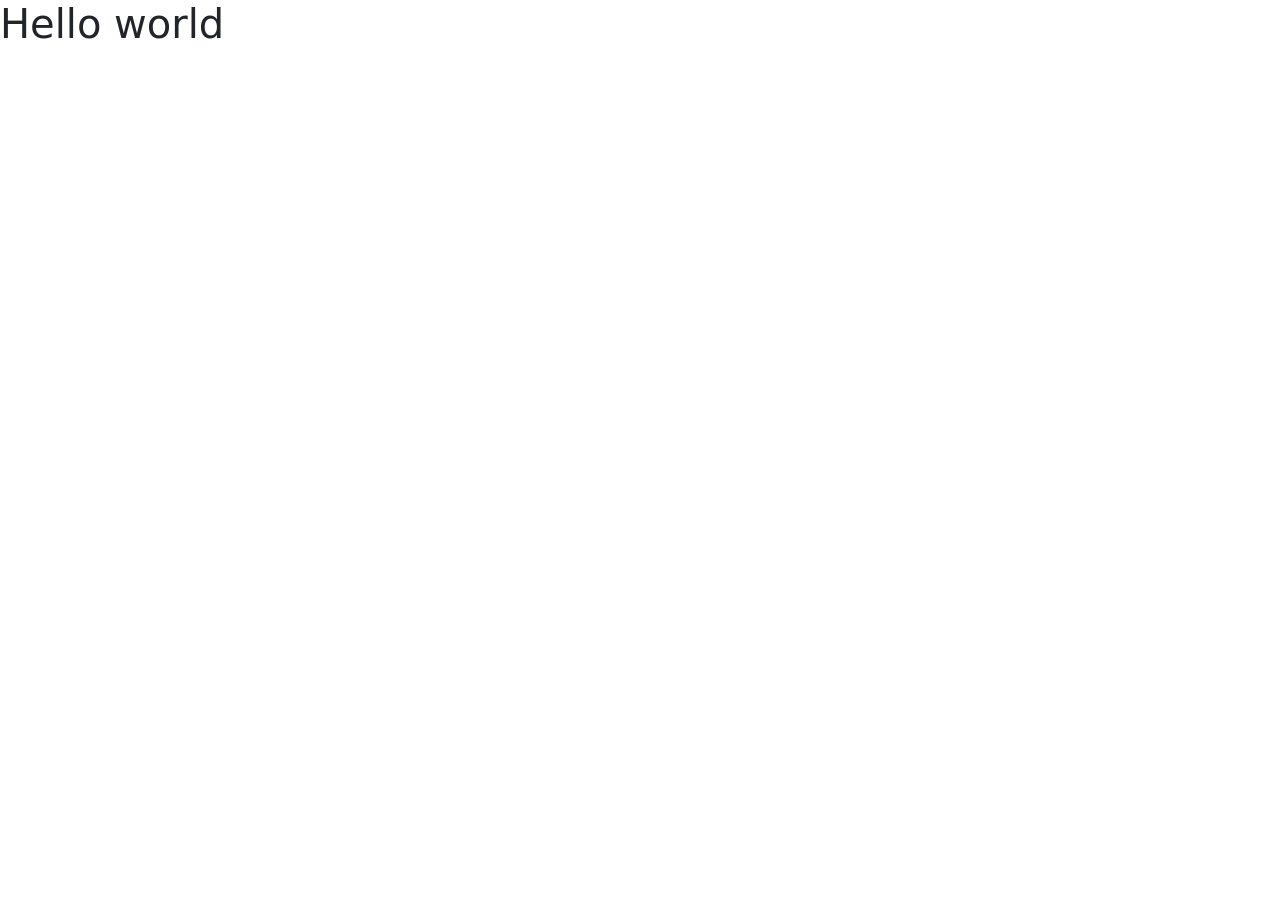
==== index.html @ bf2fb2f0 "Added the folder structure" ====
<!DOCTYPE html>
<html lang="en">
  <head>
    <meta charset="UTF-8" />
    <meta http-equiv="X-UA-Compatible" content="IE=edge" />
    <meta name="viewport" content="width=device-width, initial-scale=1.0" />
    <title>Vanilla</title>
    <link rel="stylesheet" href="src/styles.css" />
    <link
      href="https://cdn.jsdelivr.net/npm/bootstrap@5.1.0/dist/css/bootstrap.min.css"
      rel="stylesheet"
      integrity="sha384-KyZXEAg3QhqLMpG8r+8fhAXLRk2vvoC2f3B09zVXn8CA5QIVfZOJ3BCsw2P0p/We"
      crossorigin="anonymous"
    />
  </head>
  <body>
    <div>
      <h1>Hello world</h1>
      <script src="src/app.js"></script>
    </div>
  </body>
</html>
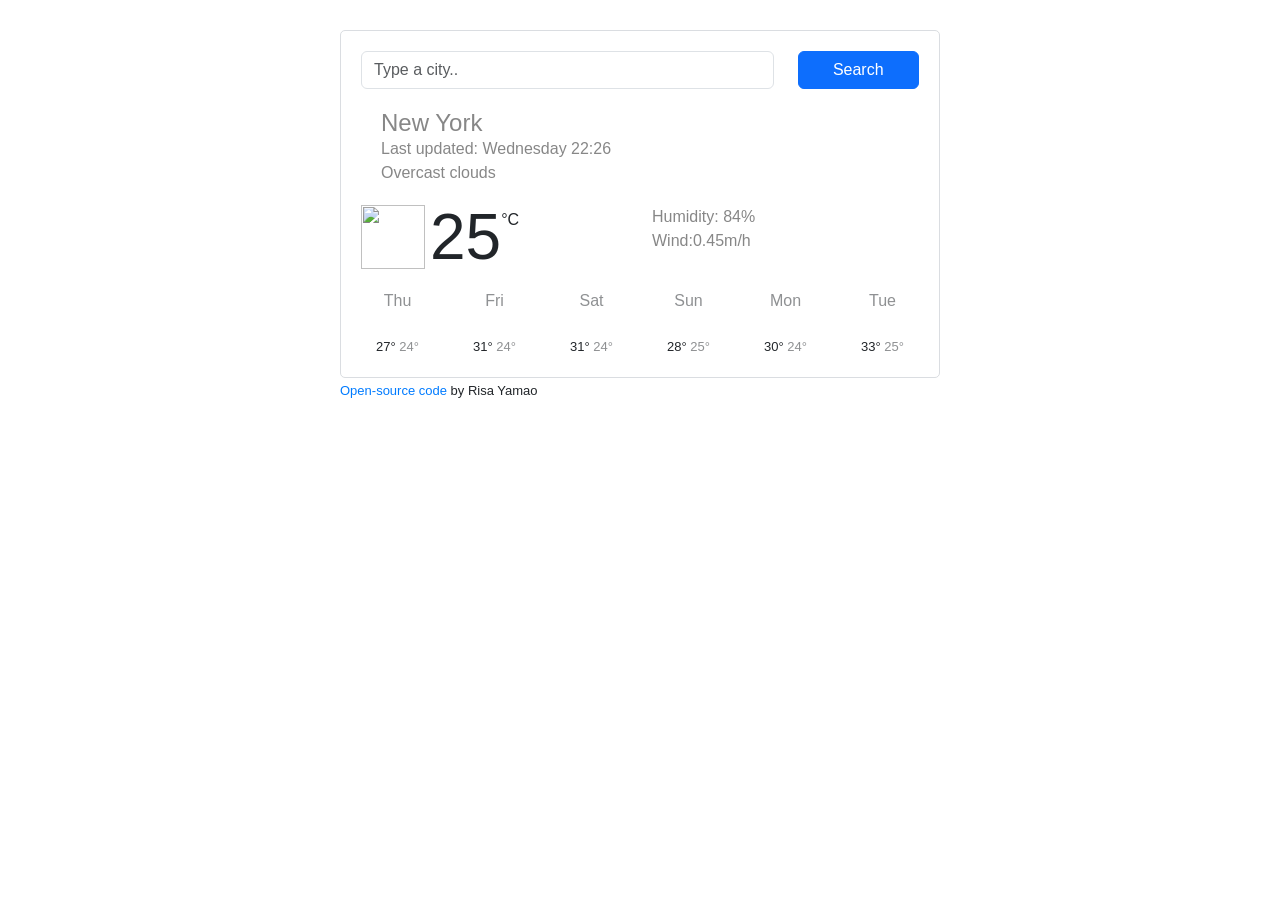
==== commit df678e4f: "HTML & CSS Styled" ====
--- a/index.html
+++ b/index.html
@@ -5,18 +5,158 @@
     <meta http-equiv="X-UA-Compatible" content="IE=edge" />
     <meta name="viewport" content="width=device-width, initial-scale=1.0" />
     <title>Vanilla</title>
-    <link rel="stylesheet" href="src/styles.css" />
+
     <link
       href="https://cdn.jsdelivr.net/npm/bootstrap@5.1.0/dist/css/bootstrap.min.css"
       rel="stylesheet"
       integrity="sha384-KyZXEAg3QhqLMpG8r+8fhAXLRk2vvoC2f3B09zVXn8CA5QIVfZOJ3BCsw2P0p/We"
       crossorigin="anonymous"
     />
+    <link rel="stylesheet" href="src/styles.css" />
+    <script
+      src="https://kit.fontawesome.com/bc21524e7c.js"
+      crossorigin="anonymous"
+    ></script>
   </head>
   <body>
-    <div>
-      <h1>Hello world</h1>
-      <script src="src/app.js"></script>
+    <div class="container">
+      <div class="weather-app-wrapper">
+        <div class="weather-app">
+          <form id="search-form" class="mb-3">
+            <div class="row">
+              <div class="col-9">
+                <input
+                  type="search"
+                  placeholder="Type a city.."
+                  class="form-control"
+                  id="city-input"
+                  autocomplete="off"
+                />
+              </div>
+              <div class="col-3">
+                <input
+                  type="submit"
+                  value="Search"
+                  class="btn btn-primary w-100"
+                />
+              </div>
+            </div>
+          </form>
+          <div class="overview">
+            <h1 id="city">New York</h1>
+            <ul>
+              <li>Last updated: <span id="date">Wednesday 22:26</span></li>
+              <li id="description">Overcast clouds</li>
+            </ul>
+          </div>
+
+          <div class="row">
+            <div class="col-6">
+              <div class="clearfix weather-temperature">
+                <img
+                  src="http://openweathermap.org/img/wn/10d@2x.png"
+                  alt=""
+                  id="icon"
+                  class="float-left"
+                />
+                <strong id="temperature">25</strong><span class="unit">°C</span>
+              </div>
+            </div>
+
+            <div class="col-6">
+              <ul>
+                <li>Humidity: <span id="humidity">84</span>%</li>
+                <li>Wind:<span id="wind">0.45</span>m/h</li>
+              </ul>
+            </div>
+          </div>
+          <div class="weather-forecast" id="forecast">
+            <div class="row">
+              <div class="col-2">
+                <div class="weather-forecast-date">Thu</div>
+                <img
+                  src="http://openweathermap.org/img/wn/02d@2x.png"
+                  alt
+                  width="42"
+                />
+                <div class="weather-forecast-temperatures">
+                  <span class="weather-forecast-temperature-max">27°</span>
+                  <span class="weather-forecast-temperature-min">24°</span>
+                </div>
+              </div>
+              <div class="col-2">
+                <div class="weather-forecast-date">Fri</div>
+                <img
+                  src="http://openweathermap.org/img/wn/01d@2x.png"
+                  alt
+                  width="42"
+                />
+                <div class="weather-forecast-temperatures">
+                  <span class="weather-forecast-temperature-max">31°</span>
+                  <span class="weather-forecast-temperature-min">24°</span>
+                </div>
+              </div>
+              <div class="col-2">
+                <div class="weather-forecast-date">Sat</div>
+                <img
+                  src="http://openweathermap.org/img/wn/01d@2x.png"
+                  alt
+                  width="42"
+                />
+                <div class="weather-forecast-temperatures">
+                  <span class="weather-forecast-temperature-max">31°</span>
+                  <span class="weather-forecast-temperature-min">24°</span>
+                </div>
+              </div>
+              <div class="col-2">
+                <div class="weather-forecast-date">Sun</div>
+                <img
+                  src="http://openweathermap.org/img/wn/03d@2x.png"
+                  alt
+                  width="42"
+                />
+                <div class="weather-forecast-temperatures">
+                  <span class="weather-forecast-temperature-max">28°</span>
+                  <span class="weather-forecast-temperature-min">25°</span>
+                </div>
+              </div>
+              <div class="col-2">
+                <div class="weather-forecast-date">Mon</div>
+                <img
+                  src="http://openweathermap.org/img/wn/04d@2x.png"
+                  alt
+                  width="42"
+                />
+                <div class="weather-forecast-temperatures">
+                  <span class="weather-forecast-temperature-max">30°</span>
+                  <span class="weather-forecast-temperature-min">24°</span>
+                </div>
+              </div>
+              <div class="col-2">
+                <div class="weather-forecast-date">Tue</div>
+                <img
+                  src="http://openweathermap.org/img/wn/09d@2x.png"
+                  alt
+                  width="42"
+                />
+                <div class="weather-forecast-temperatures">
+                  <span class="weather-forecast-temperature-max">33°</span>
+                  <span class="weather-forecast-temperature-min">25°</span>
+                </div>
+              </div>
+            </div>
+          </div>
+        </div>
+        <small
+          ><a
+            href="https://github.com/risayamao/vainnlla-weather-app"
+            target="_blank"
+            >Open-source code</a
+          > by Risa Yamao</small
+        >
+      </div>
     </div>
+
+    <script src="src/app.js"></script>
   </body>
 </html>
--- a/src/styles.css
+++ b/src/styles.css
@@ -0,0 +1,77 @@
+body {
+  font-family: arial, sans-serif;
+}
+h1 {
+  box-sizing: border-box;
+  display: block;
+  height: 28px;
+  margin: 0px auto;
+
+  font-size: 24px;
+  font-weight: 100;
+  line-height: 28px;
+  text-align: left;
+  text-size-adjust: 100%;
+  color: #878787;
+}
+ul {
+  margin: 0;
+  padding: 0;
+}
+li {
+  color: #878787;
+  list-style-type: none;
+  margin: 0px;
+}
+small {
+  font-size: 13px;
+}
+a {
+  color: #007bff;
+  text-decoration: none;
+  background-color: transparent;
+}
+.weather-app-wrapper {
+  max-width: 600px;
+  margin: 30px auto;
+}
+.weather-app {
+  padding: 20px;
+  border: 1px solid #dadde1;
+  border-radius: 5px;
+}
+.overview {
+  margin: 20px;
+}
+.float-left {
+  float: left;
+  height: 64px;
+  margin-right: 5px;
+  width: 64px;
+}
+.unit {
+  position: relative;
+  top: -34px;
+}
+.weather-forecast {
+  margin-top: 20px;
+  text-align: center;
+}
+.weather-forecast-date {
+  font-size: 16px;
+  opacity: 0.5;
+}
+.weather-forecast-temperatures {
+  text-align: center;
+  font-size: 13px;
+}
+.weather-forecast-temperature-min {
+  opacity: 0.5;
+}
+#temperature {
+  font-size: 64px;
+  font-weight: 400;
+  line-height: 64px;
+  text-align: left;
+  text-size-adjust: 100%;
+}
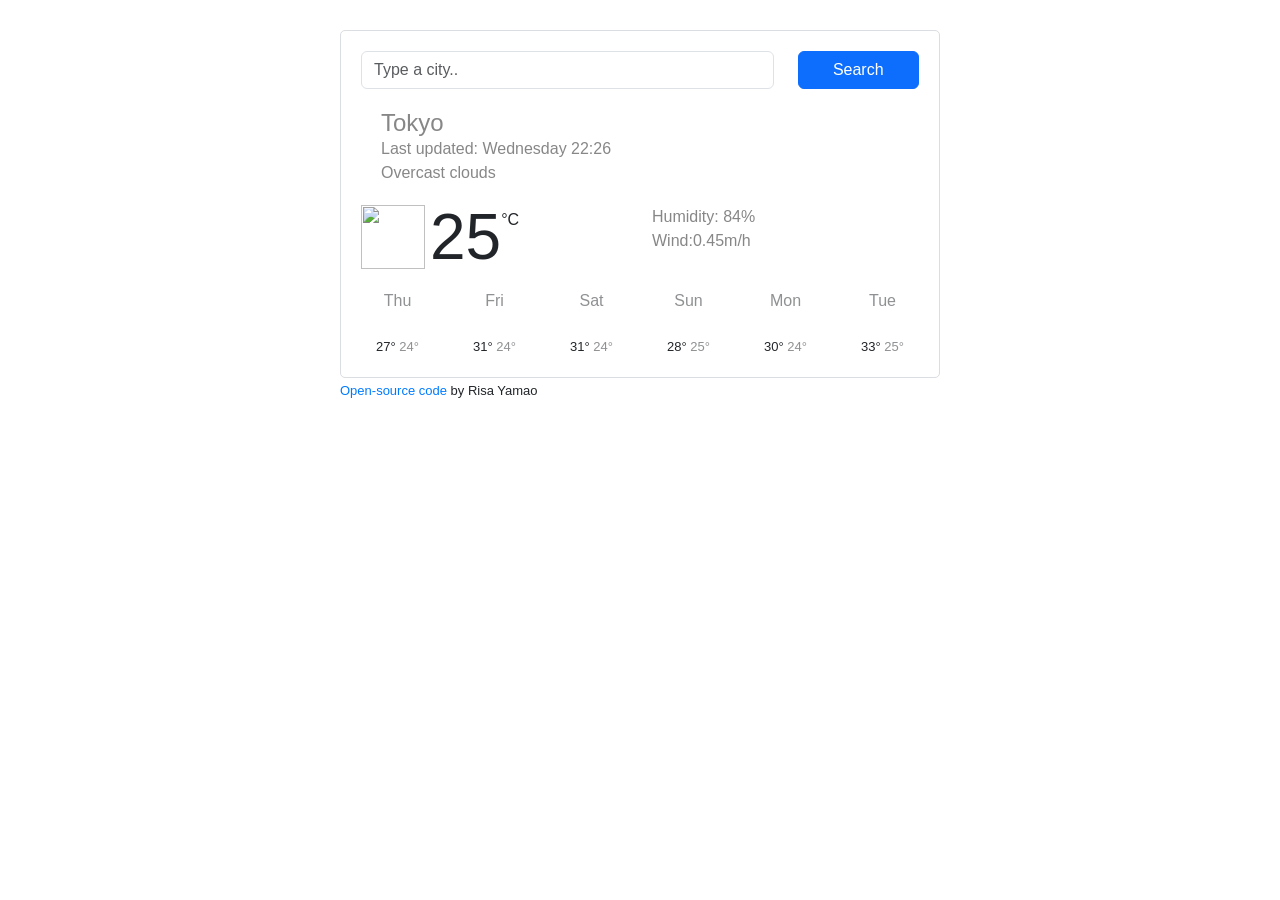
==== commit b113ebd5: "Added display temperature" ====
--- a/index.html
+++ b/index.html
@@ -12,6 +12,8 @@
       integrity="sha384-KyZXEAg3QhqLMpG8r+8fhAXLRk2vvoC2f3B09zVXn8CA5QIVfZOJ3BCsw2P0p/We"
       crossorigin="anonymous"
     />
+    <script src="https://unpkg.com/axios/dist/axios.min.js"></script>
+
     <link rel="stylesheet" href="src/styles.css" />
     <script
       src="https://kit.fontawesome.com/bc21524e7c.js"
@@ -43,7 +45,7 @@
             </div>
           </form>
           <div class="overview">
-            <h1 id="city">New York</h1>
+            <h1 id="city">Tokyo</h1>
             <ul>
               <li>Last updated: <span id="date">Wednesday 22:26</span></li>
               <li id="description">Overcast clouds</li>
@@ -152,7 +154,8 @@
             href="https://github.com/risayamao/vainnlla-weather-app"
             target="_blank"
             >Open-source code</a
-          > by Risa Yamao</small
+          >
+          by Risa Yamao</small
         >
       </div>
     </div>
